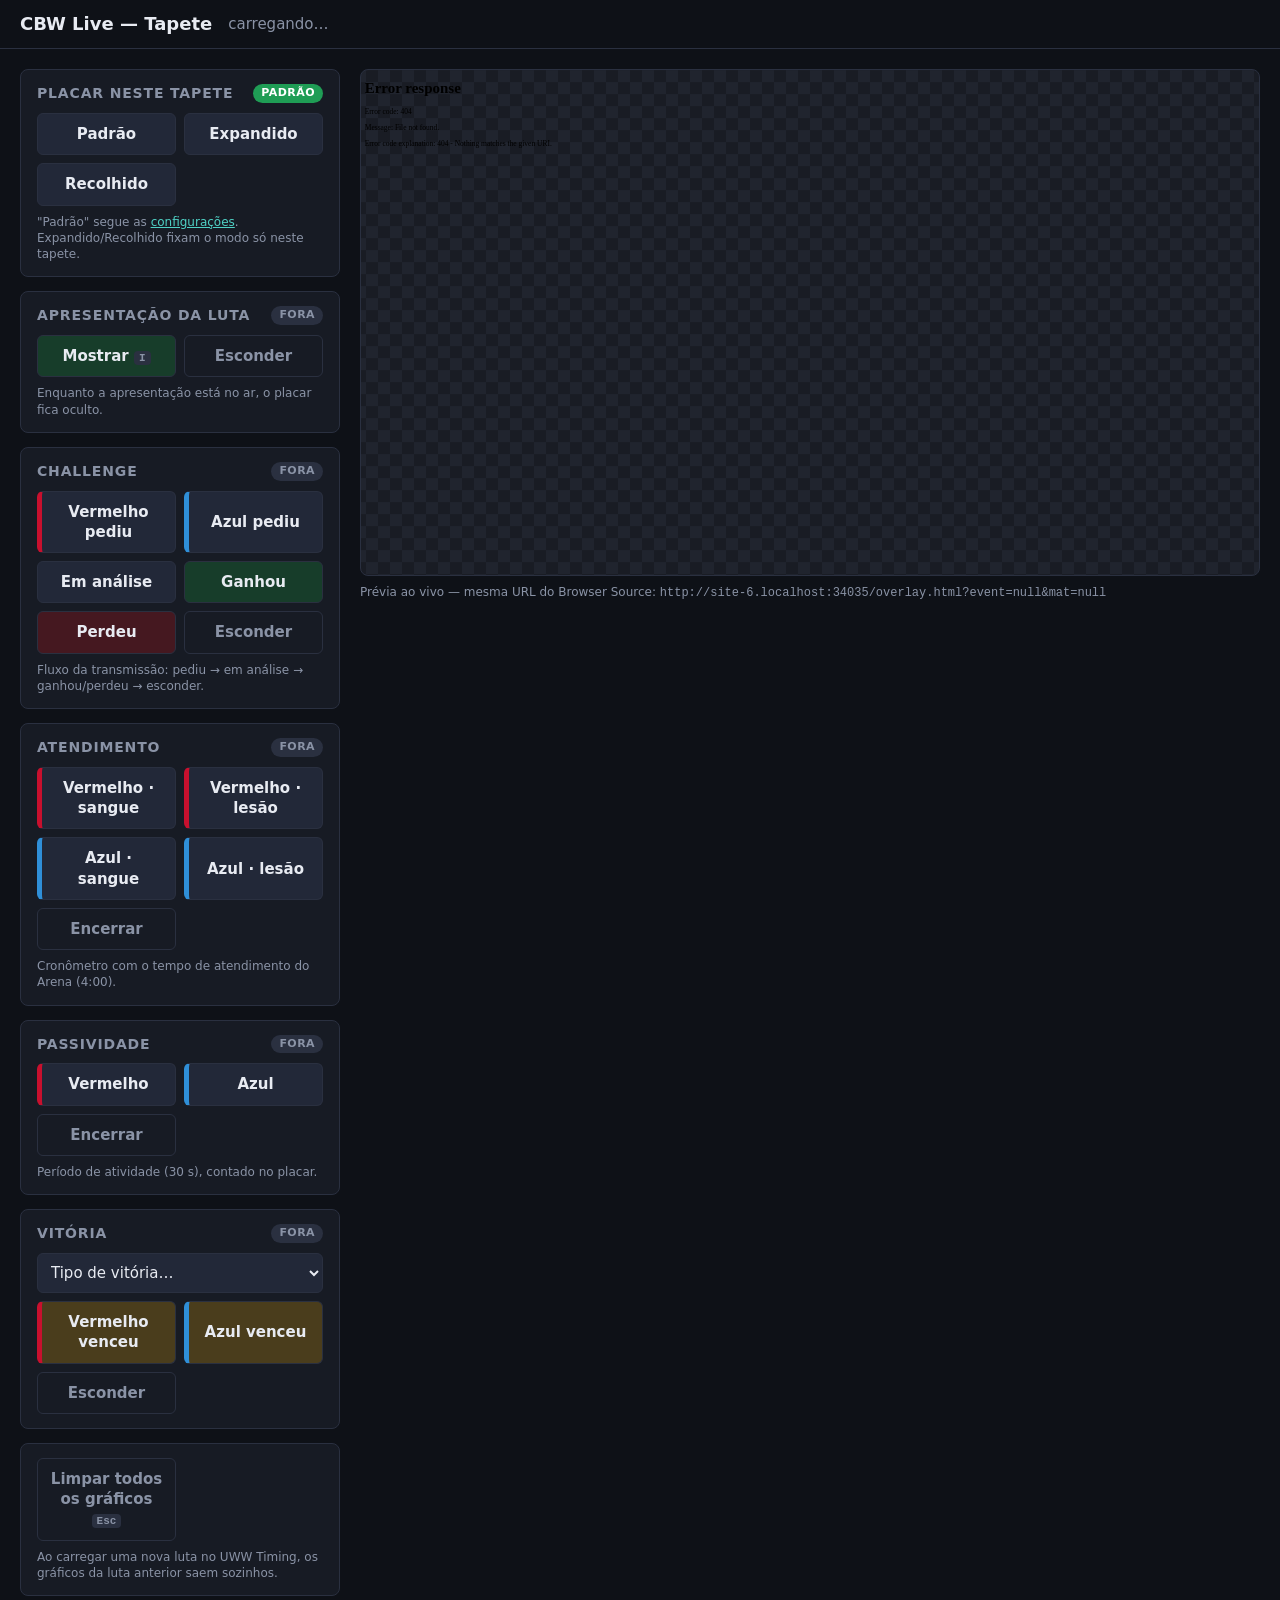
==== web/control.html @ ddc553ca "cbw-live: gráficos ao vivo da CBW integrados ao UWW Arena/Timing Serviço em Go que acompanha o UWW A" ====
<!doctype html>
<html lang="pt-BR">
<head>
<meta charset="utf-8">
<meta name="viewport" content="width=device-width, initial-scale=1">
<title>CBW Live — Controle</title>
<style>
  :root { --bg: #0e1117; --panel: #171b24; --line: #2a3040; --text: #e8ebf2; --muted: #8a93a6;
          --red: #c8102e; --blue: #2f8fd8; --gold: #d9b45a; --ok: #1f9d55; --bad: #d0021b; }
  * { box-sizing: border-box; }
  body { margin: 0; background: var(--bg); color: var(--text); font: 15px/1.35 system-ui, sans-serif; }
  header { display: flex; align-items: center; gap: 16px; padding: 12px 20px; border-bottom: 1px solid var(--line); flex-wrap: wrap; }
  header h1 { font-size: 18px; margin: 0; }
  header .fight { color: var(--muted); }
  header .fight b.home { color: #ff6b7d; } header .fight b.away { color: #6cb8ff; }
  main { display: grid; grid-template-columns: minmax(320px, 1fr) minmax(320px, 960px); gap: 20px; padding: 20px; }
  @media (max-width: 1100px) { main { grid-template-columns: 1fr; } }
  section { background: var(--panel); border: 1px solid var(--line); border-radius: 8px; padding: 14px 16px; margin-bottom: 14px; }
  section h2 { margin: 0 0 10px; font-size: 14px; letter-spacing: .06em; text-transform: uppercase; color: var(--muted); display: flex; justify-content: space-between; }
  .live-tag { font-size: 11px; padding: 2px 8px; border-radius: 99px; background: var(--ok); color: #fff; letter-spacing: .04em; }
  .live-tag.off { background: var(--line); color: var(--muted); }
  .grid { display: grid; grid-template-columns: repeat(auto-fill, minmax(118px, 1fr)); gap: 8px; }
  button { appearance: none; border: 1px solid var(--line); background: #222838; color: var(--text); border-radius: 6px;
           padding: 10px 12px; font: inherit; font-weight: 600; cursor: pointer; }
  button:hover { border-color: #4a5470; }
  button:active { transform: translateY(1px); }
  button.home { border-left: 5px solid var(--red); }
  button.away { border-left: 5px solid var(--blue); }
  button.ok { background: #173d2a; } button.bad { background: #451820; } button.gold { background: #4a3d1c; }
  button.hide { background: transparent; color: var(--muted); }
  button.active { outline: 2px solid #fff; }
  select { width: 100%; padding: 9px; background: #222838; color: var(--text); border: 1px solid var(--line); border-radius: 6px; font: inherit; margin-bottom: 8px; }
  .hint { color: var(--muted); font-size: 12px; margin: 8px 0 0; }
  .preview { position: sticky; top: 20px; }
  .frame { position: relative; width: 100%; aspect-ratio: 16 / 9; overflow: hidden; border-radius: 8px; border: 1px solid var(--line);
           background: repeating-conic-gradient(#20242e 0% 25%, #191c24 0% 50%) 50% / 24px 24px; }
  .frame iframe { position: absolute; left: 0; top: 0; width: 1920px; height: 1080px; border: 0; transform-origin: 0 0; }
  .toast { position: fixed; right: 20px; bottom: 20px; padding: 10px 14px; border-radius: 6px; background: var(--bad); color: #fff; opacity: 0; transition: opacity .2s; }
  .toast.show { opacity: 1; }
  kbd { background: #2a3040; border-radius: 4px; padding: 1px 5px; font-size: 11px; color: var(--muted); }
</style>
</head>
<body>
<header>
  <h1>CBW Live — Tapete <span id="mat"></span></h1>
  <span class="fight" id="fight">carregando…</span>
</header>

<main>
  <div>
    <section>
      <h2>Placar neste tapete <span class="live-tag" id="tag-layout">padrão</span></h2>
      <div class="grid">
        <button data-layout="auto">Padrão</button>
        <button data-layout="expanded">Expandido</button>
        <button data-layout="collapsed">Recolhido</button>
      </div>
      <p class="hint">"Padrão" segue as <a href="/settings.html" target="_blank" style="color:#4fd1c5">configurações</a>. Expandido/Recolhido fixam o modo só neste tapete.</p>
    </section>

    <section>
      <h2>Apresentação da luta <span class="live-tag off" id="tag-intro">fora</span></h2>
      <div class="grid">
        <button class="ok" data-c='{"graphic":"intro","visible":true}'>Mostrar <kbd>I</kbd></button>
        <button class="hide" data-c='{"graphic":"intro","visible":false}'>Esconder</button>
      </div>
      <p class="hint">Enquanto a apresentação está no ar, o placar fica oculto.</p>
    </section>

    <section>
      <h2>Challenge <span class="live-tag off" id="tag-challenge">fora</span></h2>
      <div class="grid">
        <button class="home" data-c='{"graphic":"challenge","visible":true,"side":"home","status":"requested"}'>Vermelho pediu</button>
        <button class="away" data-c='{"graphic":"challenge","visible":true,"side":"away","status":"requested"}'>Azul pediu</button>
      </div>
      <div class="grid" style="margin-top:8px">
        <button data-status="challenge">Em análise</button>
        <button class="ok" data-status="won">Ganhou</button>
        <button class="bad" data-status="lost">Perdeu</button>
        <button class="hide" data-c='{"graphic":"challenge","visible":false}'>Esconder</button>
      </div>
      <p class="hint">Fluxo da transmissão: pediu → em análise → ganhou/perdeu → esconder.</p>
    </section>

    <section>
      <h2>Atendimento <span class="live-tag off" id="tag-injury">fora</span></h2>
      <div class="grid">
        <button class="home" data-c='{"graphic":"injury","visible":true,"side":"home","kind":"blood"}'>Vermelho · sangue</button>
        <button class="home" data-c='{"graphic":"injury","visible":true,"side":"home","kind":"injury"}'>Vermelho · lesão</button>
        <button class="away" data-c='{"graphic":"injury","visible":true,"side":"away","kind":"blood"}'>Azul · sangue</button>
        <button class="away" data-c='{"graphic":"injury","visible":true,"side":"away","kind":"injury"}'>Azul · lesão</button>
        <button class="hide" data-c='{"graphic":"injury","visible":false}'>Encerrar</button>
      </div>
      <p class="hint">Cronômetro com o tempo de atendimento do Arena (<span id="injury-time">4:00</span>).</p>
    </section>

    <section>
      <h2>Passividade <span class="live-tag off" id="tag-passivity">fora</span></h2>
      <div class="grid">
        <button class="home" data-c='{"graphic":"passivity","visible":true,"side":"home"}'>Vermelho</button>
        <button class="away" data-c='{"graphic":"passivity","visible":true,"side":"away"}'>Azul</button>
        <button class="hide" data-c='{"graphic":"passivity","visible":false}'>Encerrar</button>
      </div>
      <p class="hint">Período de atividade (<span id="activity-time">30</span> s), contado no placar.</p>
    </section>

    <section>
      <h2>Vitória <span class="live-tag off" id="tag-victory">fora</span></h2>
      <select id="victory-type"><option value="">Tipo de vitória…</option></select>
      <div class="grid">
        <button class="home gold" data-victory="home">Vermelho venceu</button>
        <button class="away gold" data-victory="away">Azul venceu</button>
        <button class="hide" data-c='{"graphic":"victory","visible":false}'>Esconder</button>
      </div>
    </section>

    <section>
      <div class="grid"><button class="hide" data-c='{"graphic":"all","visible":false}'>Limpar todos os gráficos <kbd>Esc</kbd></button></div>
      <p class="hint">Ao carregar uma nova luta no UWW Timing, os gráficos da luta anterior saem sozinhos.</p>
    </section>
  </div>

  <div class="preview">
    <div class="frame" id="frame"><iframe id="preview" title="Prévia do overlay"></iframe></div>
    <p class="hint">Prévia ao vivo — mesma URL do Browser Source: <code id="overlay-url"></code></p>
  </div>
</main>
<div class="toast" id="toast"></div>

<script>
const params = new URLSearchParams(location.search);
const eventId = params.get('event'), mat = params.get('mat');
const $ = (id) => document.getElementById(id);
let current = null;

const overlayUrl = `/overlay.html?event=${encodeURIComponent(eventId)}&mat=${encodeURIComponent(mat)}`;
$('preview').src = overlayUrl;
$('overlay-url').textContent = location.origin + overlayUrl;
$('mat').textContent = mat;

function fit() { const f = $('frame'); $('preview').style.transform = `scale(${f.clientWidth / 1920})`; }
addEventListener('resize', fit); fit();

function toast(msg) { const t = $('toast'); t.textContent = msg; t.classList.add('show'); setTimeout(() => t.classList.remove('show'), 2500); }

async function send(c) {
  const r = await fetch(`/api/control/${encodeURIComponent(eventId)}/${encodeURIComponent(mat)}`, {
    method: 'POST', headers: { 'Content-Type': 'application/json' }, body: JSON.stringify(c),
  });
  if (!r.ok) { toast(await r.text()); return; }
  update(await r.json());
}

function update(st) {
  current = st;
  const f = st.fight || {};
  const fight = $('fight');
  fight.replaceChildren();
  if (f.id) {
    const h = document.createElement('b'); h.className = 'home'; h.textContent = f.fighter1DisplayName || f.fighter1FullName;
    const a = document.createElement('b'); a.className = 'away'; a.textContent = f.fighter2DisplayName || f.fighter2FullName;
    fight.append(h, ' × ', a, ` — ${f.weightCategoryName ?? ''} · ${f.roundFriendlyName ?? ''} · Luta ${f.fightNumber ?? ''}`);
  } else fight.textContent = 'nenhuma luta aberta neste tapete';
  if (f.injuryTime) $('injury-time').textContent = `${Math.floor(f.injuryTime / 60)}:${String(f.injuryTime % 60).padStart(2, '0')}`;
  if (f.activityTime) $('activity-time').textContent = f.activityTime;

  const sel = $('victory-type');
  const types = (f.victoryTypesArray || []).map((v) => v.name).filter(Boolean);
  if (sel.dataset.fight !== f.id) {
    sel.dataset.fight = f.id || '';
    sel.replaceChildren(new Option('Tipo de vitória…', ''), ...types.map((n) => new Option(n, n)));
  }

  const ctl = st.control || {};
  const lay = ctl.layout?.status || 'auto';
  $('tag-layout').textContent = { auto: 'padrão', expanded: 'expandido', collapsed: 'recolhido' }[lay];
  document.querySelectorAll('[data-layout]').forEach((b) => b.classList.toggle('active', b.dataset.layout === lay));
  for (const g of ['intro', 'challenge', 'injury', 'passivity', 'victory']) {
    const tag = $(`tag-${g}`), on = ctl[g];
    tag.classList.toggle('off', !on);
    tag.textContent = !on ? 'fora' : [on.side === 'home' ? 'vermelho' : on.side === 'away' ? 'azul' : 'no ar', on.status, on.kind].filter(Boolean).join(' · ');
  }
}

document.addEventListener('click', (e) => {
  const b = e.target.closest('button'); if (!b) return;
  if (b.dataset.c) return send(JSON.parse(b.dataset.c));
  if (b.dataset.status) {
    const ch = current?.control?.challenge;
    if (!ch) return toast('Escolha primeiro quem pediu o challenge');
    return send({ graphic: 'challenge', visible: true, side: ch.side, status: b.dataset.status });
  }
  if (b.dataset.layout) return send(b.dataset.layout === 'auto'
    ? { graphic: 'layout', visible: false }
    : { graphic: 'layout', visible: true, status: b.dataset.layout });
  if (b.dataset.victory) return send({ graphic: 'victory', visible: true, side: b.dataset.victory, victoryType: $('victory-type').value });
});

document.addEventListener('keydown', (e) => {
  if (e.target.tagName === 'SELECT') return;
  if (e.key === 'Escape') send({ graphic: 'all', visible: false });
  if (e.key === 'i' || e.key === 'I') send({ graphic: 'intro', visible: !current?.control?.intro });
});

async function load() {
  const r = await fetch(`/api/state/${encodeURIComponent(eventId)}/${encodeURIComponent(mat)}`);
  if (r.ok) update(await r.json());
}
// mantém o painel em sincronia com outros operadores e com trocas de luta
const es = new EventSource(`/hub?topic=${encodeURIComponent(`cbw/live/${eventId}/${mat}`)}`);
es.onmessage = (e) => { const m = JSON.parse(e.data); if (m.state) update(m.state); };
es.onopen = load;
load();
</script>
</body>
</html>
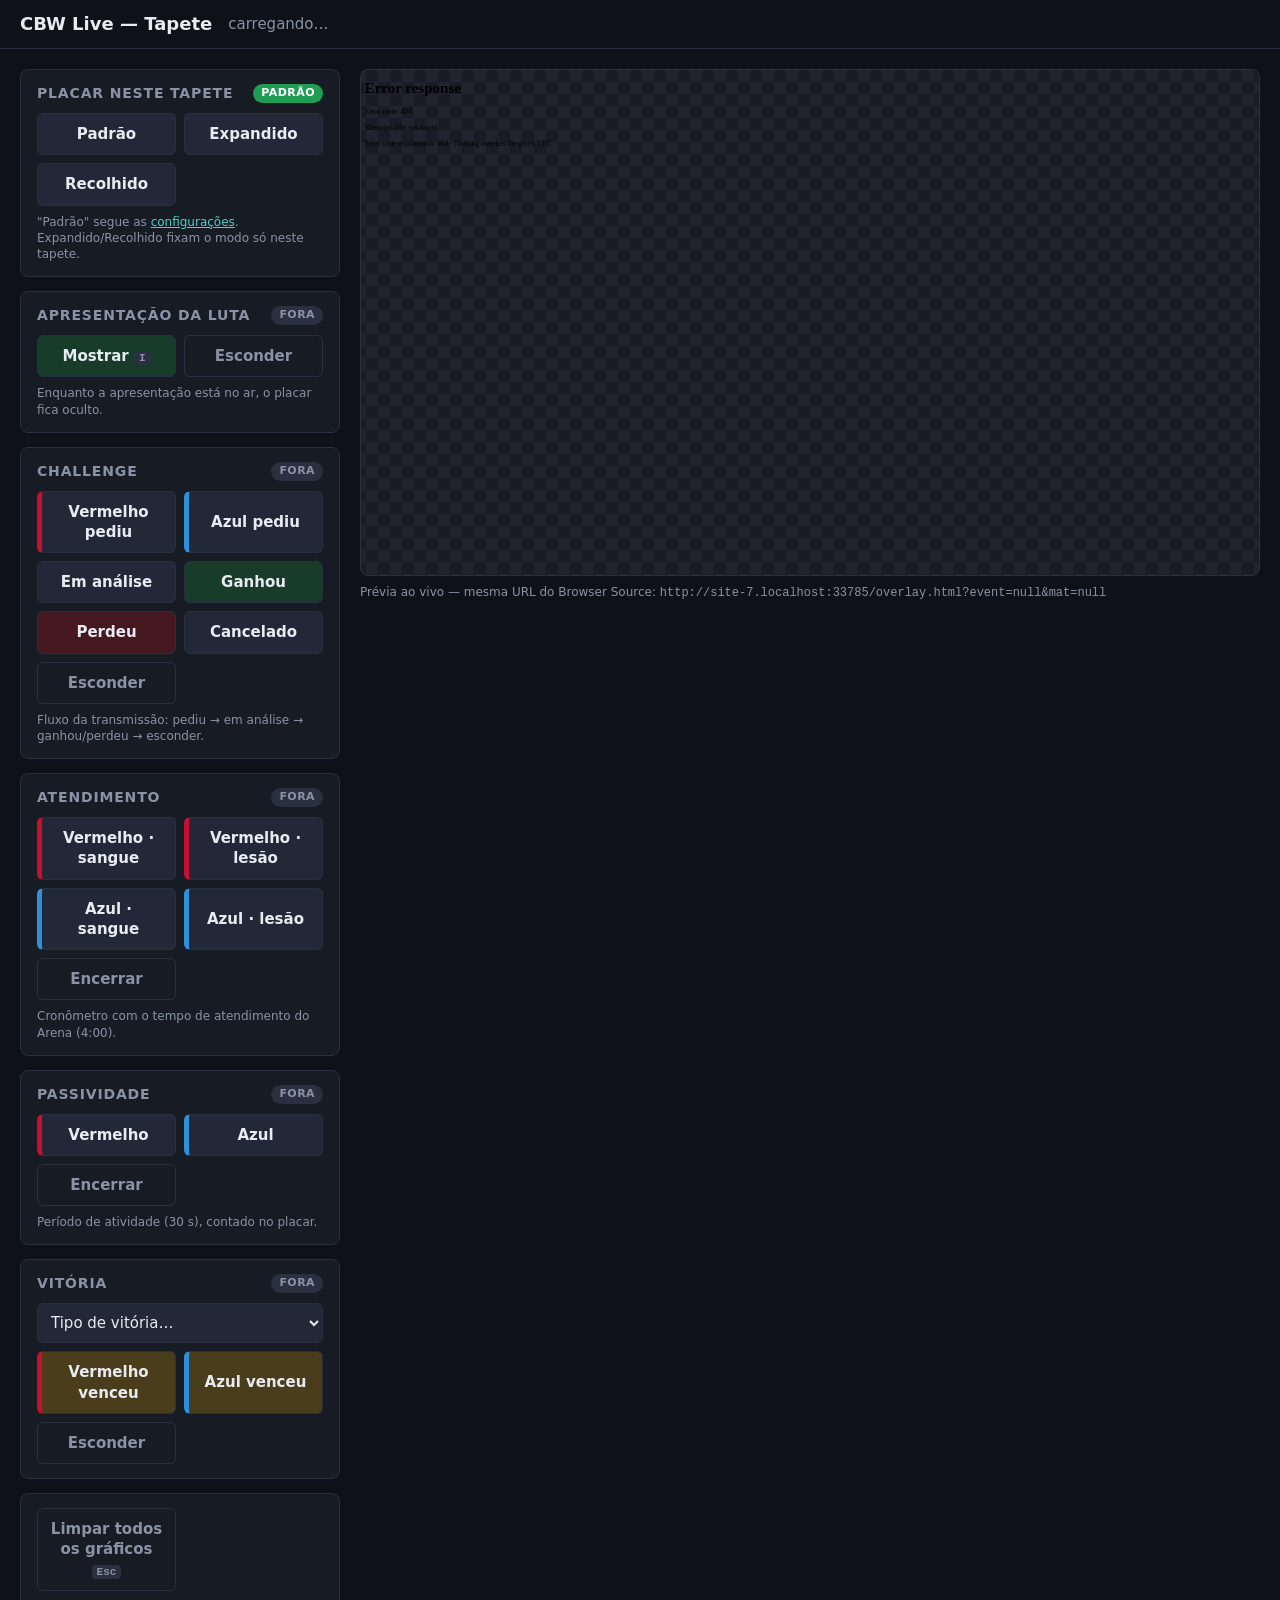
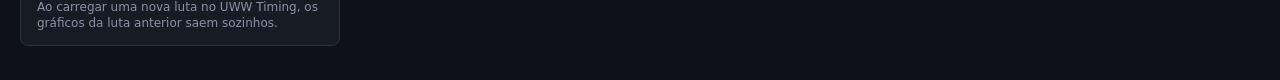
==== commit 83192928: "Conexão direta com o UWW Timing (porta 9696) O UWW Timing abre um servidor próprio ("UWW TV Scoreboa" ====
--- a/web/control.html
+++ b/web/control.html
@@ -77,6 +77,7 @@
         <button data-status="challenge">Em análise</button>
         <button class="ok" data-status="won">Ganhou</button>
         <button class="bad" data-status="lost">Perdeu</button>
+        <button data-status="canceled">Cancelado</button>
         <button class="hide" data-c='{"graphic":"challenge","visible":false}'>Esconder</button>
       </div>
       <p class="hint">Fluxo da transmissão: pediu → em análise → ganhou/perdeu → esconder.</p>
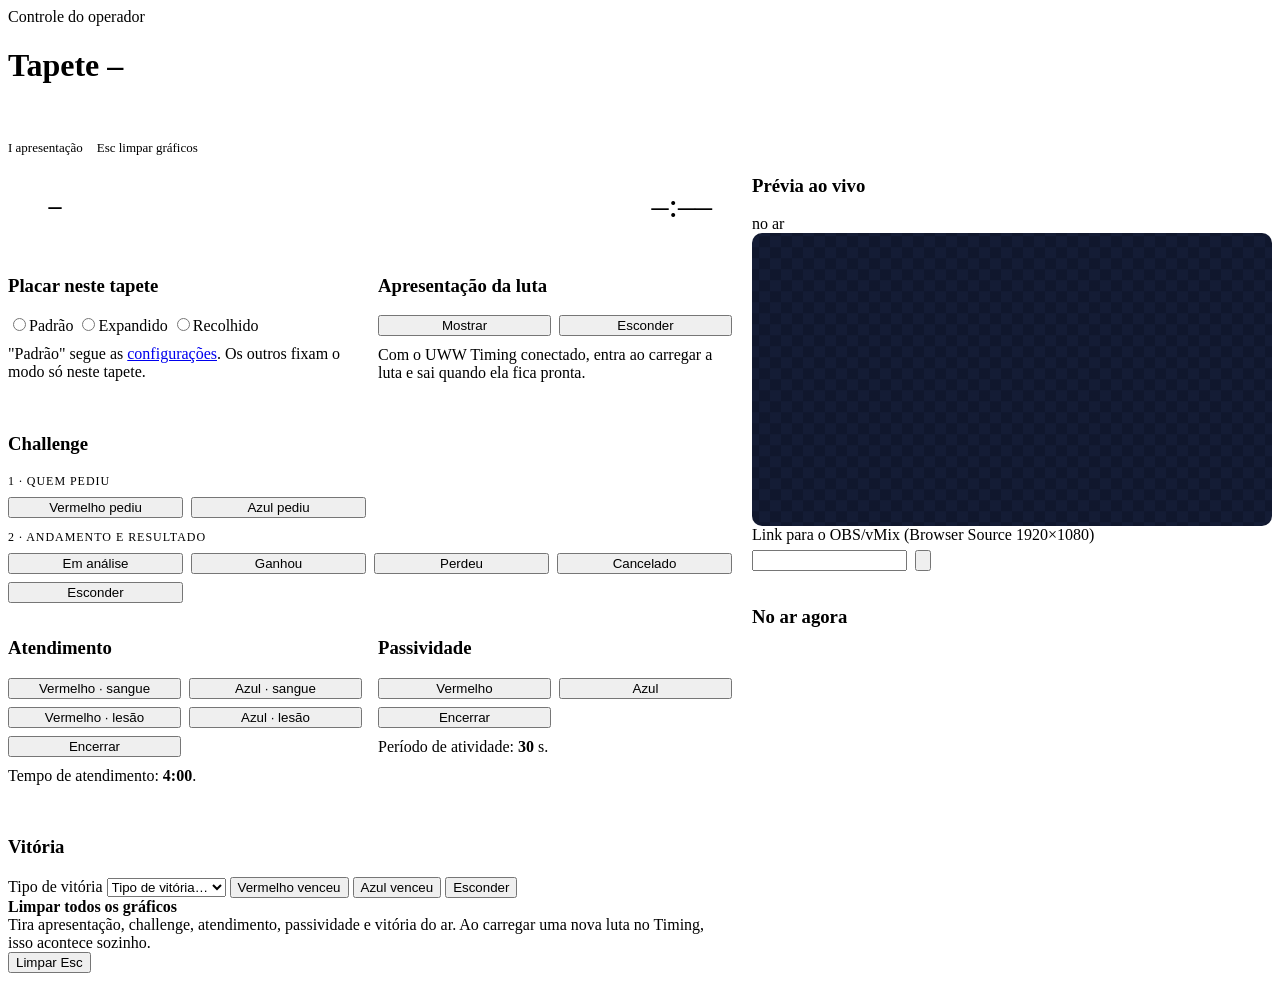
==== commit f9113c71: "Novo visual das telas de operação + snapshot alinhado ao Timing - web/ui.css + web/ui.js: sistema vi" ====
--- a/web/control.html
+++ b/web/control.html
@@ -4,183 +4,290 @@
 <meta charset="utf-8">
 <meta name="viewport" content="width=device-width, initial-scale=1">
 <title>CBW Live — Controle</title>
+<link rel="icon" href="/assets/logo.svg">
+<link rel="stylesheet" href="/ui.css">
 <style>
-  :root { --bg: #0e1117; --panel: #171b24; --line: #2a3040; --text: #e8ebf2; --muted: #8a93a6;
-          --red: #c8102e; --blue: #2f8fd8; --gold: #d9b45a; --ok: #1f9d55; --bad: #d0021b; }
-  * { box-sizing: border-box; }
-  body { margin: 0; background: var(--bg); color: var(--text); font: 15px/1.35 system-ui, sans-serif; }
-  header { display: flex; align-items: center; gap: 16px; padding: 12px 20px; border-bottom: 1px solid var(--line); flex-wrap: wrap; }
-  header h1 { font-size: 18px; margin: 0; }
-  header .fight { color: var(--muted); }
-  header .fight b.home { color: #ff6b7d; } header .fight b.away { color: #6cb8ff; }
-  main { display: grid; grid-template-columns: minmax(320px, 1fr) minmax(320px, 960px); gap: 20px; padding: 20px; }
-  @media (max-width: 1100px) { main { grid-template-columns: 1fr; } }
-  section { background: var(--panel); border: 1px solid var(--line); border-radius: 8px; padding: 14px 16px; margin-bottom: 14px; }
-  section h2 { margin: 0 0 10px; font-size: 14px; letter-spacing: .06em; text-transform: uppercase; color: var(--muted); display: flex; justify-content: space-between; }
-  .live-tag { font-size: 11px; padding: 2px 8px; border-radius: 99px; background: var(--ok); color: #fff; letter-spacing: .04em; }
-  .live-tag.off { background: var(--line); color: var(--muted); }
-  .grid { display: grid; grid-template-columns: repeat(auto-fill, minmax(118px, 1fr)); gap: 8px; }
-  button { appearance: none; border: 1px solid var(--line); background: #222838; color: var(--text); border-radius: 6px;
-           padding: 10px 12px; font: inherit; font-weight: 600; cursor: pointer; }
-  button:hover { border-color: #4a5470; }
-  button:active { transform: translateY(1px); }
-  button.home { border-left: 5px solid var(--red); }
-  button.away { border-left: 5px solid var(--blue); }
-  button.ok { background: #173d2a; } button.bad { background: #451820; } button.gold { background: #4a3d1c; }
-  button.hide { background: transparent; color: var(--muted); }
-  button.active { outline: 2px solid #fff; }
-  select { width: 100%; padding: 9px; background: #222838; color: var(--text); border: 1px solid var(--line); border-radius: 6px; font: inherit; margin-bottom: 8px; }
-  .hint { color: var(--muted); font-size: 12px; margin: 8px 0 0; }
-  .preview { position: sticky; top: 20px; }
-  .frame { position: relative; width: 100%; aspect-ratio: 16 / 9; overflow: hidden; border-radius: 8px; border: 1px solid var(--line);
-           background: repeating-conic-gradient(#20242e 0% 25%, #191c24 0% 50%) 50% / 24px 24px; }
-  .frame iframe { position: absolute; left: 0; top: 0; width: 1920px; height: 1080px; border: 0; transform-origin: 0 0; }
-  .toast { position: fixed; right: 20px; bottom: 20px; padding: 10px 14px; border-radius: 6px; background: var(--bad); color: #fff; opacity: 0; transition: opacity .2s; }
-  .toast.show { opacity: 1; }
-  kbd { background: #2a3040; border-radius: 4px; padding: 1px 5px; font-size: 11px; color: var(--muted); }
+  .layout { display: grid; grid-template-columns: minmax(0, 1fr) minmax(360px, 520px); gap: 20px; align-items: start; }
+  @media (max-width: 1100px) { .layout { grid-template-columns: 1fr; } }
+
+  /* luta ao vivo */
+  .hero { display: grid; grid-template-columns: auto minmax(0, 1fr) auto; gap: 18px; align-items: center; padding: 18px 20px; }
+  .hero .mat-letter { width: 54px; height: 54px; border-radius: 14px; display: grid; place-items: center; background: var(--brand); color: var(--brand-ink); font-weight: 850; font-size: 26px; }
+  .hero .vs { display: grid; gap: 8px; min-width: 0; }
+  .hero .side { display: flex; align-items: center; gap: 12px; }
+  .hero .side .athlete { flex: 1; }
+  .hero .side .name { font-size: 17px; }
+  .hero .score { font-size: 28px; }
+  .hero .right { text-align: right; display: grid; gap: 6px; justify-items: end; }
+  .hero .clock { font-size: 34px; }
+  .hero .meta { color: var(--muted); font-size: 12.5px; }
+  .cards { display: flex; gap: 3px; }
+  .cards i { width: 8px; height: 12px; border-radius: 2px; background: #ffcc00; }
+
+  /* cartões de controle */
+  .controls { display: grid; grid-template-columns: repeat(2, minmax(0, 1fr)); gap: 16px; }
+  @media (max-width: 760px) { .controls { grid-template-columns: 1fr; } }
+  .controls .wide { grid-column: 1 / -1; }
+  .card-head .state { margin-left: auto; }
+  .btns { display: grid; grid-template-columns: repeat(auto-fill, minmax(150px, 1fr)); gap: 8px; }
+  .btns .btn { white-space: nowrap; }
+  .btns + .btns { margin-top: 8px; }
+  .step { display: flex; align-items: center; gap: 8px; color: var(--muted); font-size: 12px; margin: 12px 0 8px; text-transform: uppercase; letter-spacing: .08em; }
+  .step::after { content: ""; flex: 1; height: 1px; background: var(--line); }
+
+  /* coluna da prévia */
+  .aside { position: sticky; top: 84px; display: grid; gap: 16px; }
+  .preview-frame {
+    position: relative; aspect-ratio: 16 / 9; overflow: hidden; border-radius: 10px;
+    background: repeating-conic-gradient(#141c35 0% 25%, #10172d 0% 50%) 50% / 22px 22px;
+    border: 1px solid var(--line);
+  }
+  .preview-frame iframe { position: absolute; left: 0; top: 0; width: 1920px; height: 1080px; border: 0; transform-origin: 0 0; pointer-events: none; color-scheme: normal; }
+  /* color-scheme igual ao do overlay: senão o Chrome pinta o fundo do iframe (transparente) de branco */
+  .url-row { display: flex; gap: 8px; }
+  .url-row .input { font-family: var(--mono); font-size: 12px; }
+  .onair-list { display: grid; gap: 8px; }
+  .onair-item { display: flex; align-items: center; gap: 10px; padding: 10px 12px; border-radius: 10px; background: var(--bg); border: 1px solid var(--line); }
+  .onair-item .what { font-weight: 600; }
+  .onair-item .badge { margin-left: auto; }
+  .shortcuts { display: flex; gap: 14px; flex-wrap: wrap; color: var(--muted); font-size: 13px; }
 </style>
 </head>
 <body>
-<header>
-  <h1>CBW Live — Tapete <span id="mat"></span></h1>
-  <span class="fight" id="fight">carregando…</span>
-</header>
-
-<main>
-  <div>
-    <section>
-      <h2>Placar neste tapete <span class="live-tag" id="tag-layout">padrão</span></h2>
-      <div class="grid">
-        <button data-layout="auto">Padrão</button>
-        <button data-layout="expanded">Expandido</button>
-        <button data-layout="collapsed">Recolhido</button>
+<header id="app-header"></header>
+
+<main class="page">
+  <div class="page-head">
+    <div>
+      <div class="eyebrow">Controle do operador</div>
+      <h1 id="title">Tapete –</h1>
+      <p id="subtitle">&nbsp;</p>
+    </div>
+    <div class="shortcuts">
+      <span><span class="kbd">I</span> apresentação</span>
+      <span><span class="kbd">Esc</span> limpar gráficos</span>
+    </div>
+  </div>
+
+  <div class="layout">
+    <div class="stack">
+      <!-- luta ao vivo -->
+      <section class="card hero" aria-label="Luta atual">
+        <div class="mat-letter" id="mat-letter">–</div>
+        <div class="vs" id="vs"><div class="skeleton" style="height:64px"></div></div>
+        <div class="right">
+          <span id="source"></span>
+          <span class="clock" id="clock">–:––</span>
+          <span class="meta" id="meta"></span>
+        </div>
+      </section>
+
+      <div class="controls">
+        <!-- placar -->
+        <section class="card">
+          <div class="card-head"><span class="icon" id="i-layout"></span><h3>Placar neste tapete</h3><span class="state" id="st-layout"></span></div>
+          <div class="card-body">
+            <div class="seg" role="radiogroup" aria-label="Modo do placar">
+              <label><input type="radio" name="layout" value="auto"><span>Padrão</span></label>
+              <label><input type="radio" name="layout" value="expanded"><span>Expandido</span></label>
+              <label><input type="radio" name="layout" value="collapsed"><span>Recolhido</span></label>
+            </div>
+            <p class="help" style="margin-top:10px">"Padrão" segue as <a href="/settings.html">configurações</a>. Os outros fixam o modo só neste tapete.</p>
+          </div>
+        </section>
+
+        <!-- apresentação -->
+        <section class="card">
+          <div class="card-head"><span class="icon" id="i-intro"></span><h3>Apresentação da luta</h3><span class="state" id="st-intro"></span></div>
+          <div class="card-body">
+            <div class="btns">
+              <button class="btn ok" data-c='{"graphic":"intro","visible":true}'>Mostrar</button>
+              <button class="btn ghost" data-c='{"graphic":"intro","visible":false}'>Esconder</button>
+            </div>
+            <p class="help" style="margin-top:10px">Com o UWW Timing conectado, entra ao carregar a luta e sai quando ela fica pronta.</p>
+          </div>
+        </section>
+
+        <!-- challenge -->
+        <section class="card wide">
+          <div class="card-head"><span class="icon" id="i-challenge"></span><h3>Challenge</h3><span class="state" id="st-challenge"></span></div>
+          <div class="card-body">
+            <div class="step">1 · Quem pediu</div>
+            <div class="btns">
+              <button class="btn home" data-c='{"graphic":"challenge","visible":true,"side":"home","status":"requested"}'>Vermelho pediu</button>
+              <button class="btn away" data-c='{"graphic":"challenge","visible":true,"side":"away","status":"requested"}'>Azul pediu</button>
+            </div>
+            <div class="step">2 · Andamento e resultado</div>
+            <div class="btns">
+              <button class="btn" data-status="challenge">Em análise</button>
+              <button class="btn ok" data-status="won">Ganhou</button>
+              <button class="btn bad" data-status="lost">Perdeu</button>
+              <button class="btn" data-status="canceled">Cancelado</button>
+              <button class="btn ghost" data-c='{"graphic":"challenge","visible":false}'>Esconder</button>
+            </div>
+          </div>
+        </section>
+
+        <!-- atendimento -->
+        <section class="card">
+          <div class="card-head"><span class="icon" id="i-injury"></span><h3>Atendimento</h3><span class="state" id="st-injury"></span></div>
+          <div class="card-body">
+            <div class="btns">
+              <button class="btn home" data-c='{"graphic":"injury","visible":true,"side":"home","kind":"blood"}'>Vermelho · sangue</button>
+              <button class="btn away" data-c='{"graphic":"injury","visible":true,"side":"away","kind":"blood"}'>Azul · sangue</button>
+              <button class="btn home" data-c='{"graphic":"injury","visible":true,"side":"home","kind":"injury"}'>Vermelho · lesão</button>
+              <button class="btn away" data-c='{"graphic":"injury","visible":true,"side":"away","kind":"injury"}'>Azul · lesão</button>
+            </div>
+            <div class="btns"><button class="btn ghost" data-c='{"graphic":"injury","visible":false}'>Encerrar</button></div>
+            <p class="help" style="margin-top:10px">Tempo de atendimento: <b id="injury-time">4:00</b>.</p>
+          </div>
+        </section>
+
+        <!-- passividade -->
+        <section class="card">
+          <div class="card-head"><span class="icon" id="i-passivity"></span><h3>Passividade</h3><span class="state" id="st-passivity"></span></div>
+          <div class="card-body">
+            <div class="btns">
+              <button class="btn home" data-c='{"graphic":"passivity","visible":true,"side":"home"}'>Vermelho</button>
+              <button class="btn away" data-c='{"graphic":"passivity","visible":true,"side":"away"}'>Azul</button>
+            </div>
+            <div class="btns"><button class="btn ghost" data-c='{"graphic":"passivity","visible":false}'>Encerrar</button></div>
+            <p class="help" style="margin-top:10px">Período de atividade: <b id="activity-time">30</b> s.</p>
+          </div>
+        </section>
+
+        <!-- vitória -->
+        <section class="card wide">
+          <div class="card-head"><span class="icon" id="i-victory"></span><h3>Vitória</h3><span class="state" id="st-victory"></span></div>
+          <div class="card-body">
+            <div class="row">
+              <label class="sr-only" for="victory-type">Tipo de vitória</label>
+              <select class="input" id="victory-type" style="max-width:340px"><option value="">Tipo de vitória…</option></select>
+              <button class="btn home gold" data-victory="home">Vermelho venceu</button>
+              <button class="btn away gold" data-victory="away">Azul venceu</button>
+              <button class="btn ghost" data-c='{"graphic":"victory","visible":false}'>Esconder</button>
+            </div>
+          </div>
+        </section>
       </div>
-      <p class="hint">"Padrão" segue as <a href="/settings.html" target="_blank" style="color:#4fd1c5">configurações</a>. Expandido/Recolhido fixam o modo só neste tapete.</p>
-    </section>
-
-    <section>
-      <h2>Apresentação da luta <span class="live-tag off" id="tag-intro">fora</span></h2>
-      <div class="grid">
-        <button class="ok" data-c='{"graphic":"intro","visible":true}'>Mostrar <kbd>I</kbd></button>
-        <button class="hide" data-c='{"graphic":"intro","visible":false}'>Esconder</button>
+
+      <div class="card card-pad row">
+        <div><b>Limpar todos os gráficos</b><div class="help">Tira apresentação, challenge, atendimento, passividade e vitória do ar. Ao carregar uma nova luta no Timing, isso acontece sozinho.</div></div>
+        <span class="spacer"></span>
+        <button class="btn bad" data-c='{"graphic":"all","visible":false}' id="clear-btn">Limpar <span class="kbd">Esc</span></button>
       </div>
-      <p class="hint">Enquanto a apresentação está no ar, o placar fica oculto.</p>
-    </section>
-
-    <section>
-      <h2>Challenge <span class="live-tag off" id="tag-challenge">fora</span></h2>
-      <div class="grid">
-        <button class="home" data-c='{"graphic":"challenge","visible":true,"side":"home","status":"requested"}'>Vermelho pediu</button>
-        <button class="away" data-c='{"graphic":"challenge","visible":true,"side":"away","status":"requested"}'>Azul pediu</button>
-      </div>
-      <div class="grid" style="margin-top:8px">
-        <button data-status="challenge">Em análise</button>
-        <button class="ok" data-status="won">Ganhou</button>
-        <button class="bad" data-status="lost">Perdeu</button>
-        <button data-status="canceled">Cancelado</button>
-        <button class="hide" data-c='{"graphic":"challenge","visible":false}'>Esconder</button>
-      </div>
-      <p class="hint">Fluxo da transmissão: pediu → em análise → ganhou/perdeu → esconder.</p>
-    </section>
-
-    <section>
-      <h2>Atendimento <span class="live-tag off" id="tag-injury">fora</span></h2>
-      <div class="grid">
-        <button class="home" data-c='{"graphic":"injury","visible":true,"side":"home","kind":"blood"}'>Vermelho · sangue</button>
-        <button class="home" data-c='{"graphic":"injury","visible":true,"side":"home","kind":"injury"}'>Vermelho · lesão</button>
-        <button class="away" data-c='{"graphic":"injury","visible":true,"side":"away","kind":"blood"}'>Azul · sangue</button>
-        <button class="away" data-c='{"graphic":"injury","visible":true,"side":"away","kind":"injury"}'>Azul · lesão</button>
-        <button class="hide" data-c='{"graphic":"injury","visible":false}'>Encerrar</button>
-      </div>
-      <p class="hint">Cronômetro com o tempo de atendimento do Arena (<span id="injury-time">4:00</span>).</p>
-    </section>
-
-    <section>
-      <h2>Passividade <span class="live-tag off" id="tag-passivity">fora</span></h2>
-      <div class="grid">
-        <button class="home" data-c='{"graphic":"passivity","visible":true,"side":"home"}'>Vermelho</button>
-        <button class="away" data-c='{"graphic":"passivity","visible":true,"side":"away"}'>Azul</button>
-        <button class="hide" data-c='{"graphic":"passivity","visible":false}'>Encerrar</button>
-      </div>
-      <p class="hint">Período de atividade (<span id="activity-time">30</span> s), contado no placar.</p>
-    </section>
-
-    <section>
-      <h2>Vitória <span class="live-tag off" id="tag-victory">fora</span></h2>
-      <select id="victory-type"><option value="">Tipo de vitória…</option></select>
-      <div class="grid">
-        <button class="home gold" data-victory="home">Vermelho venceu</button>
-        <button class="away gold" data-victory="away">Azul venceu</button>
-        <button class="hide" data-c='{"graphic":"victory","visible":false}'>Esconder</button>
-      </div>
-    </section>
-
-    <section>
-      <div class="grid"><button class="hide" data-c='{"graphic":"all","visible":false}'>Limpar todos os gráficos <kbd>Esc</kbd></button></div>
-      <p class="hint">Ao carregar uma nova luta no UWW Timing, os gráficos da luta anterior saem sozinhos.</p>
-    </section>
-  </div>
-
-  <div class="preview">
-    <div class="frame" id="frame"><iframe id="preview" title="Prévia do overlay"></iframe></div>
-    <p class="hint">Prévia ao vivo — mesma URL do Browser Source: <code id="overlay-url"></code></p>
+    </div>
+
+    <!-- prévia -->
+    <aside class="aside">
+      <section class="card">
+        <div class="card-head"><span class="icon" id="i-tv"></span><h3>Prévia ao vivo</h3><span class="state"><span class="badge ok live"><span class="dot"></span>no ar</span></span></div>
+        <div class="card-body stack">
+          <div class="preview-frame" id="frame"><iframe id="preview" title="Prévia do overlay"></iframe></div>
+          <div>
+            <div class="help" style="margin-bottom:6px">Link para o OBS/vMix (Browser Source 1920×1080)</div>
+            <div class="url-row">
+              <input class="input" id="overlay-url" readonly aria-label="Link do overlay">
+              <button class="btn icon-btn" id="copy-url" title="Copiar" aria-label="Copiar link"></button>
+              <a class="btn icon-btn" id="open-url" target="_blank" rel="noopener" title="Abrir" aria-label="Abrir overlay"></a>
+            </div>
+          </div>
+        </div>
+      </section>
+      <section class="card">
+        <div class="card-head"><span class="icon" id="i-onair"></span><h3>No ar agora</h3></div>
+        <div class="card-body"><div class="onair-list" id="onair"></div></div>
+      </section>
+    </aside>
   </div>
 </main>
-<div class="toast" id="toast"></div>
-
-<script>
+
+<script type="module">
+import { mountHeader, esc, flagURL, icon, toast, copyText, matView } from '/ui.js';
+mountHeader('mats');
+
 const params = new URLSearchParams(location.search);
 const eventId = params.get('event'), mat = params.get('mat');
 const $ = (id) => document.getElementById(id);
 let current = null;
 
-const overlayUrl = `/overlay.html?event=${encodeURIComponent(eventId)}&mat=${encodeURIComponent(mat)}`;
-$('preview').src = overlayUrl;
-$('overlay-url').textContent = location.origin + overlayUrl;
-$('mat').textContent = mat;
-
-function fit() { const f = $('frame'); $('preview').style.transform = `scale(${f.clientWidth / 1920})`; }
-addEventListener('resize', fit); fit();
-
-function toast(msg) { const t = $('toast'); t.textContent = msg; t.classList.add('show'); setTimeout(() => t.classList.remove('show'), 2500); }
+// ícones dos cartões
+for (const [id, name] of Object.entries({ 'i-layout': 'layout', 'i-intro': 'play', 'i-challenge': 'flag', 'i-injury': 'drop', 'i-passivity': 'timer', 'i-victory': 'trophy', 'i-tv': 'tv', 'i-onair': 'radio' })) $(id).innerHTML = icon(name);
+$('copy-url').innerHTML = icon('copy');
+$('open-url').innerHTML = icon('external');
+
+const overlayPath = `/overlay.html?event=${encodeURIComponent(eventId)}&mat=${encodeURIComponent(mat)}`;
+$('preview').src = overlayPath;
+$('overlay-url').value = location.origin + overlayPath;
+$('open-url').href = overlayPath;
+$('copy-url').onclick = () => copyText(location.origin + overlayPath);
+$('mat-letter').textContent = mat;
+$('title').textContent = `Tapete ${mat}`;
+document.title = `CBW Live — Controle · Tapete ${mat}`;
+
+const fit = () => { $('preview').style.transform = `scale(${$('frame').clientWidth / 1920})`; };
+new ResizeObserver(fit).observe($('frame'));
+
+const SIDE = { home: 'vermelho', away: 'azul' };
+const STATUS = { requested: 'pedido', challenge: 'em análise', won: 'ganhou', lost: 'perdeu', canceled: 'cancelado' };
+const LABEL = { intro: 'Apresentação', challenge: 'Challenge', injury: 'Atendimento', passivity: 'Passividade', victory: 'Vitória' };
+
+function stateBadge(c, g) {
+  if (!c) return '<span class="badge">fora do ar</span>';
+  const bits = [c.side && SIDE[c.side], g === 'challenge' && STATUS[c.status], g === 'injury' && (c.kind === 'injury' ? 'lesão' : 'sangue'), c.time, c.paused && 'pausado'].filter(Boolean);
+  const cls = c.side === 'home' ? 'home' : c.side === 'away' ? 'away' : 'brand';
+  return `<span class="badge ${cls} live"><span class="dot"></span>${esc(['no ar', ...bits].join(' · '))}</span>${c.auto ? ' <span class="badge info" title="Acionado pelo UWW Timing">auto</span>' : ''}`;
+}
+
+function renderHero(st) {
+  const v = matView(st);
+  const side = (a, s) => `<div class="side"><span class="side-bar ${s}"></span>
+      <div class="athlete"><img class="flag lg" src="${flagURL(a.country)}" alt="" onerror="this.style.visibility='hidden'">
+        <div style="min-width:0"><div class="name">${esc(a.name || '—')}</div><div class="cty">${esc(a.country)}</div></div></div>
+      ${a.cautions ? `<span class="cards" title="${a.cautions} falta(s)">${'<i></i>'.repeat(a.cautions)}</span>` : ''}
+      <span class="score">${esc(a.score)}</span></div>`;
+  $('vs').innerHTML = v.hasFight ? side(v.home, 'home') + side(v.away, 'away') : `<div class="muted">Nenhuma luta carregada neste tapete.</div>`;
+  $('clock').textContent = v.time || '–:––';
+  $('clock').className = `clock ${v.running ? 'running' : ''}`;
+  $('meta').textContent = [v.category, v.round, v.matchNo && `Luta ${v.matchNo}`].filter(Boolean).join(' · ');
+  $('source').innerHTML = v.timing
+    ? `<span class="badge ok live"><span class="dot"></span>UWW Timing direto</span>`
+    : v.liveRecent ? `<span class="badge info live"><span class="dot"></span>Ao vivo (Mercure)</span>` : `<span class="badge">Sem sinal da mesa</span>`;
+  $('subtitle').textContent = [st.eventName, st.eventCity].filter(Boolean).join(' · ');
+}
+
+function update(st) {
+  current = st;
+  renderHero(st);
+  const f = st.fight || {};
+  if (f.injuryTime) $('injury-time').textContent = `${Math.floor(f.injuryTime / 60)}:${String(f.injuryTime % 60).padStart(2, '0')}`;
+  if (f.activityTime) $('activity-time').textContent = f.activityTime;
+
+  const sel = $('victory-type');
+  if (sel.dataset.fight !== (f.id || '')) {
+    sel.dataset.fight = f.id || '';
+    const types = (f.victoryTypesArray || []).map((v) => v.name).filter(Boolean);
+    sel.replaceChildren(new Option('Tipo de vitória…', ''), ...types.map((n) => new Option(n, n)));
+  }
+
+  const ctl = st.control || {};
+  const lay = ctl.layout?.status || 'auto';
+  document.querySelectorAll('input[name=layout]').forEach((r) => { r.checked = r.value === lay; });
+  $('st-layout').innerHTML = `<span class="badge ${lay === 'auto' ? '' : 'brand'}">${{ auto: 'padrão', expanded: 'expandido', collapsed: 'recolhido' }[lay]}</span>`;
+  for (const g of Object.keys(LABEL)) $(`st-${g}`).innerHTML = stateBadge(ctl[g], g);
+
+  const on = Object.keys(LABEL).filter((g) => ctl[g]);
+  $('onair').innerHTML = on.length
+    ? on.map((g) => `<div class="onair-item"><span class="what">${LABEL[g]}</span>${stateBadge(ctl[g], g)}</div>`).join('')
+    : `<div class="empty" style="padding:14px">${icon('radio')}<div>Só o placar está no ar.</div></div>`;
+}
 
 async function send(c) {
   const r = await fetch(`/api/control/${encodeURIComponent(eventId)}/${encodeURIComponent(mat)}`, {
     method: 'POST', headers: { 'Content-Type': 'application/json' }, body: JSON.stringify(c),
   });
-  if (!r.ok) { toast(await r.text()); return; }
+  if (!r.ok) { toast(await r.text(), 'bad'); return; }
   update(await r.json());
-}
-
-function update(st) {
-  current = st;
-  const f = st.fight || {};
-  const fight = $('fight');
-  fight.replaceChildren();
-  if (f.id) {
-    const h = document.createElement('b'); h.className = 'home'; h.textContent = f.fighter1DisplayName || f.fighter1FullName;
-    const a = document.createElement('b'); a.className = 'away'; a.textContent = f.fighter2DisplayName || f.fighter2FullName;
-    fight.append(h, ' × ', a, ` — ${f.weightCategoryName ?? ''} · ${f.roundFriendlyName ?? ''} · Luta ${f.fightNumber ?? ''}`);
-  } else fight.textContent = 'nenhuma luta aberta neste tapete';
-  if (f.injuryTime) $('injury-time').textContent = `${Math.floor(f.injuryTime / 60)}:${String(f.injuryTime % 60).padStart(2, '0')}`;
-  if (f.activityTime) $('activity-time').textContent = f.activityTime;
-
-  const sel = $('victory-type');
-  const types = (f.victoryTypesArray || []).map((v) => v.name).filter(Boolean);
-  if (sel.dataset.fight !== f.id) {
-    sel.dataset.fight = f.id || '';
-    sel.replaceChildren(new Option('Tipo de vitória…', ''), ...types.map((n) => new Option(n, n)));
-  }
-
-  const ctl = st.control || {};
-  const lay = ctl.layout?.status || 'auto';
-  $('tag-layout').textContent = { auto: 'padrão', expanded: 'expandido', collapsed: 'recolhido' }[lay];
-  document.querySelectorAll('[data-layout]').forEach((b) => b.classList.toggle('active', b.dataset.layout === lay));
-  for (const g of ['intro', 'challenge', 'injury', 'passivity', 'victory']) {
-    const tag = $(`tag-${g}`), on = ctl[g];
-    tag.classList.toggle('off', !on);
-    tag.textContent = !on ? 'fora' : [on.side === 'home' ? 'vermelho' : on.side === 'away' ? 'azul' : 'no ar', on.status, on.kind].filter(Boolean).join(' · ');
-  }
 }
 
 document.addEventListener('click', (e) => {
@@ -188,28 +295,33 @@
   if (b.dataset.c) return send(JSON.parse(b.dataset.c));
   if (b.dataset.status) {
     const ch = current?.control?.challenge;
-    if (!ch) return toast('Escolha primeiro quem pediu o challenge');
+    if (!ch) return toast('Escolha primeiro quem pediu o challenge', 'bad');
     return send({ graphic: 'challenge', visible: true, side: ch.side, status: b.dataset.status });
   }
-  if (b.dataset.layout) return send(b.dataset.layout === 'auto'
-    ? { graphic: 'layout', visible: false }
-    : { graphic: 'layout', visible: true, status: b.dataset.layout });
   if (b.dataset.victory) return send({ graphic: 'victory', visible: true, side: b.dataset.victory, victoryType: $('victory-type').value });
 });
+document.querySelectorAll('input[name=layout]').forEach((r) => r.addEventListener('change', () => send(r.value === 'auto'
+  ? { graphic: 'layout', visible: false }
+  : { graphic: 'layout', visible: true, status: r.value })));
 
 document.addEventListener('keydown', (e) => {
-  if (e.target.tagName === 'SELECT') return;
+  if (['SELECT', 'INPUT', 'TEXTAREA'].includes(e.target.tagName)) return;
   if (e.key === 'Escape') send({ graphic: 'all', visible: false });
   if (e.key === 'i' || e.key === 'I') send({ graphic: 'intro', visible: !current?.control?.intro });
 });
 
 async function load() {
-  const r = await fetch(`/api/state/${encodeURIComponent(eventId)}/${encodeURIComponent(mat)}`);
+  const r = await fetch(`/api/state/${encodeURIComponent(eventId)}/${encodeURIComponent(mat)}`, { cache: 'no-store' });
   if (r.ok) update(await r.json());
-}
-// mantém o painel em sincronia com outros operadores e com trocas de luta
+  else $('vs').innerHTML = '<div class="muted">Tapete não encontrado. Volte à lista de tapetes.</div>';
+}
+// tempo real: snapshot/controles e também as mensagens ao vivo (placar e cronômetro)
 const es = new EventSource(`/hub?topic=${encodeURIComponent(`cbw/live/${eventId}/${mat}`)}`);
-es.onmessage = (e) => { const m = JSON.parse(e.data); if (m.state) update(m.state); };
+es.onmessage = (e) => {
+  const m = JSON.parse(e.data);
+  if (m.state) update(m.state);
+  else if (m.type === 'live' && current) { current = { ...current, live: m.live, liveAt: new Date().toISOString() }; renderHero(current); }
+};
 es.onopen = load;
 load();
 </script>
